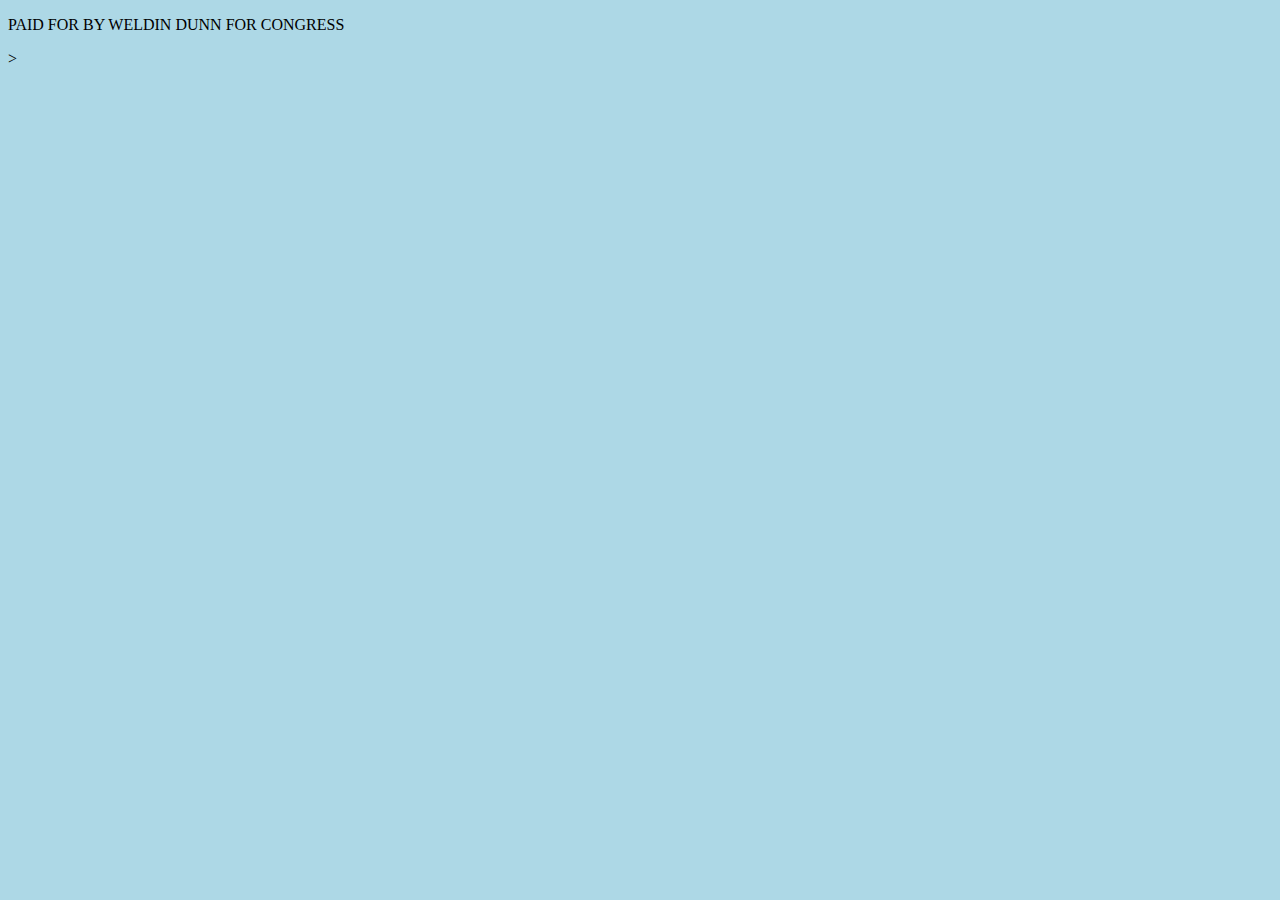
==== about-district.html @ 65397563 "Figured out navigation bar" ====
<!DOCTYPE html>
<html>
    <head>
        <link rel="stylesheet" href="home.css">
        <title>Dunn for TX-07</title>
    </head>
    <body>
        <div class="page">
            <div class="navigationBar">

            </div>
            <div class="pageContent">
                
            </div>
            <div class="pageFooter">
                <p>PAID FOR BY WELDIN DUNN FOR CONGRESS</p>
            </div>
        </div>>
    </body>
</html>
---- home.css ----
body {
    width: 100%;
    background-color: lightblue;
}

.navigationBar {
    width: 100%;
    top: 0;
    margin: auto;
    display: inline;
    font-family:'Gill Sans', 'Gill Sans MT', Calibri, 'Trebuchet MS', sans-serif
}

ul {
    text-align: right;
    list-style-type: none;
    background-color: white;
}

li {
    display: inline;
}

a {
    text-decoration: none;
    color: black;
    font-size: 20px;
    padding: 8px;
}
a:hover {color: blueviolet;}

/*Dropdown buttons*/
.dropbtn {
    background-color: white;
    color: black;
    padding: 8px;
    font-size: 20px;
    border: none;
}

.dropdown {
    position: relative;
    display: inline-block;
}

/* Dropdown Content (Hidden by Default) */
.dropdown-content {
    display: none;
    position: absolute;
    background-color: #f1f1f1;
    min-width: 200px;
    box-shadow: 0px 8px 16px 0px rgba(0,0,0,0.2);
    z-index: 1;
}
  
/* Links inside the dropdown */
.dropdown-content a {
    color: blueviolet;
    padding: 12px 16px;
    text-decoration: none;
    display: block;
}
  
/* Change color of dropdown links on hover */
.dropdown-content a:hover {background-color: #ddd;}
  
/* Show the dropdown menu on hover */
.dropdown:hover .dropdown-content {display: block;}
  
/* Change the background color of the dropdown button when the dropdown content is shown */
.dropdown:hover .dropbtn {color: blueviolet;}
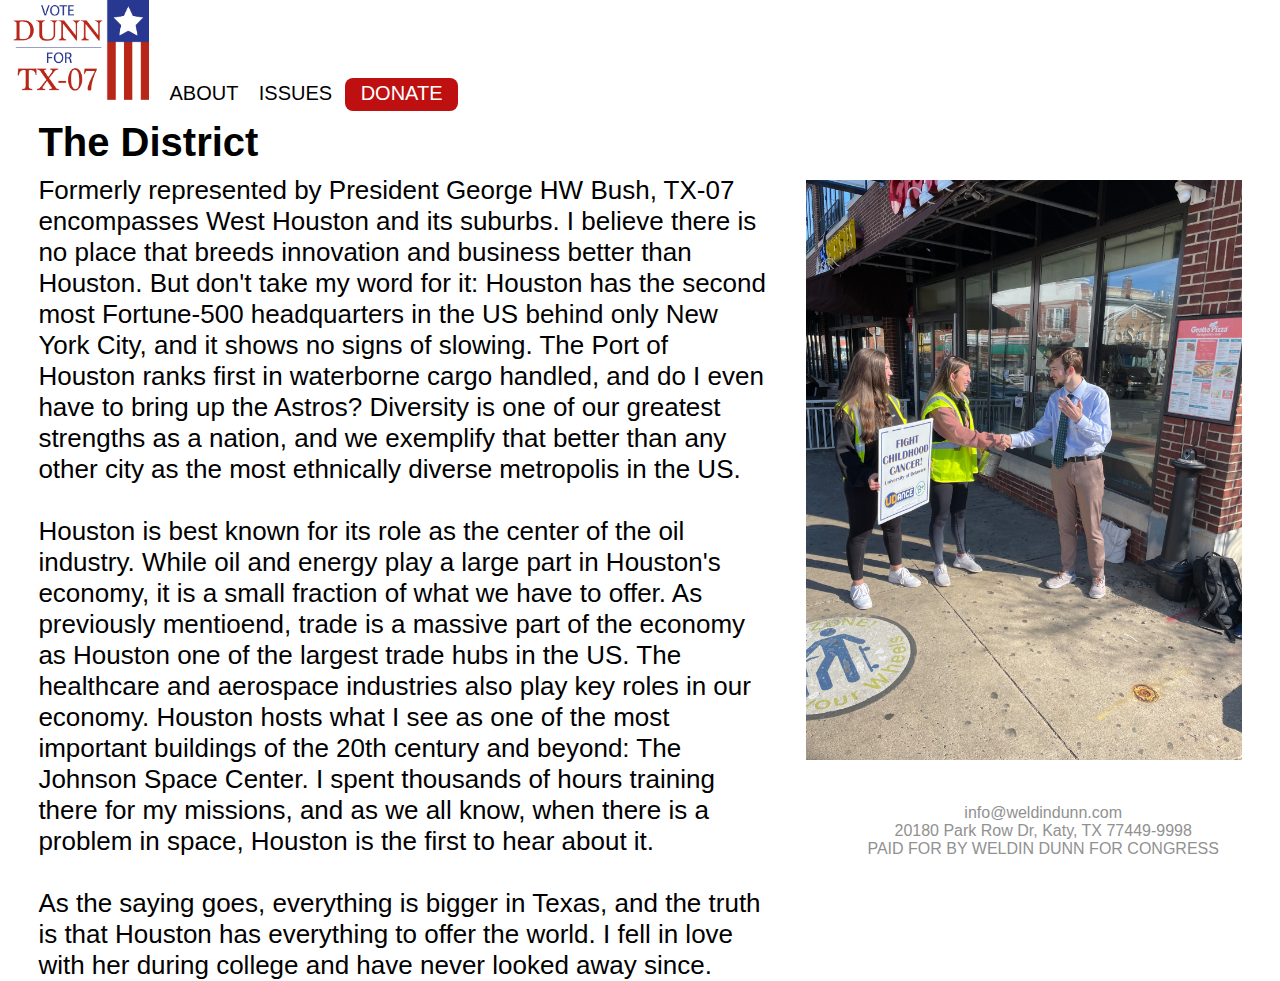
==== commit 31d1459e: "Finished for the night, March 2" ====
--- a/about-district.html
+++ b/about-district.html
@@ -1,20 +1,77 @@
 <!DOCTYPE html>
 <html>
     <head>
-        <link rel="stylesheet" href="home.css">
+        <link rel="stylesheet" href="about.css">
         <title>Dunn for TX-07</title>
     </head>
     <body>
         <div class="page">
             <div class="navigationBar">
+                <ul>
+                    <li><a href="home.html"><img src="images/logo.png" alt="HOME" width="141" height="100"></a></li>
+                    
+                    <li>
+                        <div class="dropdown">
+                            <button class="dropbtn">ABOUT</button>
+                            <div class="dropdown-content">
+                                <a href="about-weldin.html">ABOUT WELDIN</a>
+                                <a href="about-district.html">THE DISTRICT</a>
+                            </div>
+                        </div>
+                    </li>
 
+                    <li><a href="issues.html">ISSUES</a></li>
+
+                    <li>
+                        <div class="donButton">
+                            <a href="donate.html">DONATE</a>
+                        </div>
+                    </li>
+                </ul>
             </div>
+
+
             <div class="pageContent">
-                
+                <div class="column-left">
+                    <H1>The District</H1>
+                    <p>
+                        Formerly represented by President George HW Bush, TX-07 encompasses
+                        West Houston and its suburbs. I believe there is no place that breeds
+                        innovation and business better than Houston. But don't take my word for it:
+                        Houston has the second most Fortune-500 headquarters in the US behind only 
+                        New York City, and it shows no signs of slowing. The Port of Houston ranks
+                        first in waterborne cargo handled, and do I even have to bring up the Astros?
+                        Diversity is one of our greatest strengths as a nation, and we exemplify that
+                        better than any other city as the most ethnically diverse metropolis in the US.
+                        <br><br>
+                        Houston is best known for its role as the center of the oil industry. While oil and 
+                        energy play a large part in Houston's economy, it is a small fraction of what we have 
+                        to offer. As previously mentioend, trade is a massive part of the economy as Houston one 
+                        of the largest trade hubs in the US. The healthcare and aerospace industries also
+                        play key roles in our economy. Houston hosts what I see as one of the most important
+                        buildings of the 20th century and beyond: The Johnson Space Center. I spent thousands
+                        of hours training there for my missions, and as we all know, when there is a problem 
+                        in space, Houston is the first to hear about it.
+                        <br><br>
+                        As the saying goes, everything is bigger in Texas, and the truth is that Houston has 
+                        everything to offer the world. I fell in love with her during college and have never
+                        looked away since.
+                    </p>
+                </div>
+
+                <div class="column-right">
+                    <!--Add picture(s)!-->
+                    <img style="margin-top: 20px; margin-bottom: 40px;" src="images/Volunteers3.JPG" width=100%, height="auto">
+                </div>
             </div>
+
+
+
             <div class="pageFooter">
+                <p>info@weldindunn.com</p>
+                <p>20180 Park Row Dr, Katy, TX 77449-9998</p>
                 <p>PAID FOR BY WELDIN DUNN FOR CONGRESS</p>
             </div>
-        </div>>
+        </div>
     </body>
-</html>+</html>
--- a/about.css
+++ b/about.css
@@ -0,0 +1,178 @@
+html, body, div, span, applet, object, iframe, h1, h2, h3, h4, h5, h6, p, blockquote, pre, a, abbr, acronym, address, big, cite, code, del, dfn, em, img, ins, kbd, q, s, samp, small, strike, strong, sub, sup, tt, var, b, u, i, center, dl, dt, dd, ol, ul, li, fieldset, form, label, legend, table, caption, tbody, tfoot, thead, tr, th, td, article, aside, canvas, details, embed, figure, figcaption, footer, header, hgroup, menu, nav, output, ruby, section, summary, time, mark, audio, video {
+    margin: 0;
+    padding: 0;
+    border: 0;
+    vertical-align: baseline;
+}
+
+html {
+	font-size: 100%;
+	-webkit-text-size-adjust: 100%;
+	-ms-text-size-adjust: 100%;
+}
+
+body {
+    font-family:'Gill Sans', 'Gill Sans MT', Calibri, 'Trebuchet MS', sans-serif;
+    background-color: #ffff;
+}
+
+.navigationBar {
+    width: 100%;
+    height: 120px;
+    top: 0;
+    display: block!important;
+    float: right;
+
+    list-style-type: none;
+    background-color: #ffff;
+    margin: 0px;
+    padding: 0px;
+}
+
+
+
+.pageContent {
+    background-color: #ffff;
+}
+
+.column-left {
+    float: left;
+    width: 57%;
+    margin-left: 3%;
+    margin-right: 3%;
+    padding: 0;
+}
+
+.column-left p {
+    font-size: 26px;
+}
+
+.column-left h1 {
+    font-size: 40px;
+    margin-bottom: 10px;
+}
+
+.column-right {
+    float: left;
+    width: 34%;
+    margin-right: 3%;
+    margin-top: 40px;
+    padding: 0;
+}
+
+
+
+.pageFooter {
+    width: 100%;
+    text-align: center;
+    font-family:'Gill Sans', 'Gill Sans MT', Calibri, 'Trebuchet MS', sans-serif;
+    padding: 0;
+    background-color: #ffff;
+    color: #919191
+}
+
+li {
+    display: inline;
+    position: relative;
+}
+
+a {
+    text-decoration: none;
+    color: black;
+    font-size: 20px;
+    padding: 8px;
+}
+a:hover {color: blueviolet;}
+
+
+/*Buttons*/
+.dropbtn {
+    background-color: white;
+    color: black;
+    padding: 8px;
+    font-size: 20px;
+    border: none;
+}
+
+.dropdown {
+    position: relative;
+    display: inline-block;
+}
+
+/* Dropdown Content (Hidden by Default) */
+.dropdown-content {
+    display: none;
+    position: absolute;
+    background-color: #f1f1f1;
+    min-width: 200px;
+    box-shadow: 0px 8px 16px 0px rgba(0,0,0,0.2);
+    z-index: 1;
+}
+  
+/* Links inside the dropdown */
+.dropdown-content a {
+    color: blueviolet;
+    padding: 12px 16px;
+    text-decoration: none;
+    display: block;
+}
+  
+/* Change color of dropdown links on hover */
+.dropdown-content a:hover {background-color: #ddd;}
+  
+/* Show the dropdown menu on hover */
+.dropdown:hover .dropdown-content {display: block;}
+  
+/* Change the background color of the dropdown button when the dropdown content is shown */
+.dropdown:hover .dropbtn {color: blueviolet;}
+
+
+/*DONATE button*/
+.donButton {
+    background-color: rgb(190, 16, 16);
+    border-radius: 8px;
+    padding: 8px;
+    display: inline;
+}
+
+.donButton a {
+    color: #ffff;
+}
+
+.donButton:hover {
+    background-color:rgb(218, 16, 16);
+}
+
+
+/*More About Weldin button*/
+.mButton {
+    background-color: rgb(34, 18, 185);
+    padding: 8px;
+    color: #ffff;
+    display: inline;
+}
+
+.mButton a {
+    color: #ffff;
+}
+
+.mButton:hover {
+    background-color: rgb(31, 18, 139);
+}
+
+/*Join Button in intro*/
+.intro-Button {
+    background-color: rgb(34, 18, 185);
+    padding: 8px;
+    color: #ffff;
+    display: inline-block;
+    border: none;
+}
+
+.intro-Button a {
+    color: #ffff;
+}
+
+.intro-Button:hover {
+    background-color: rgb(34, 18, 185);
+}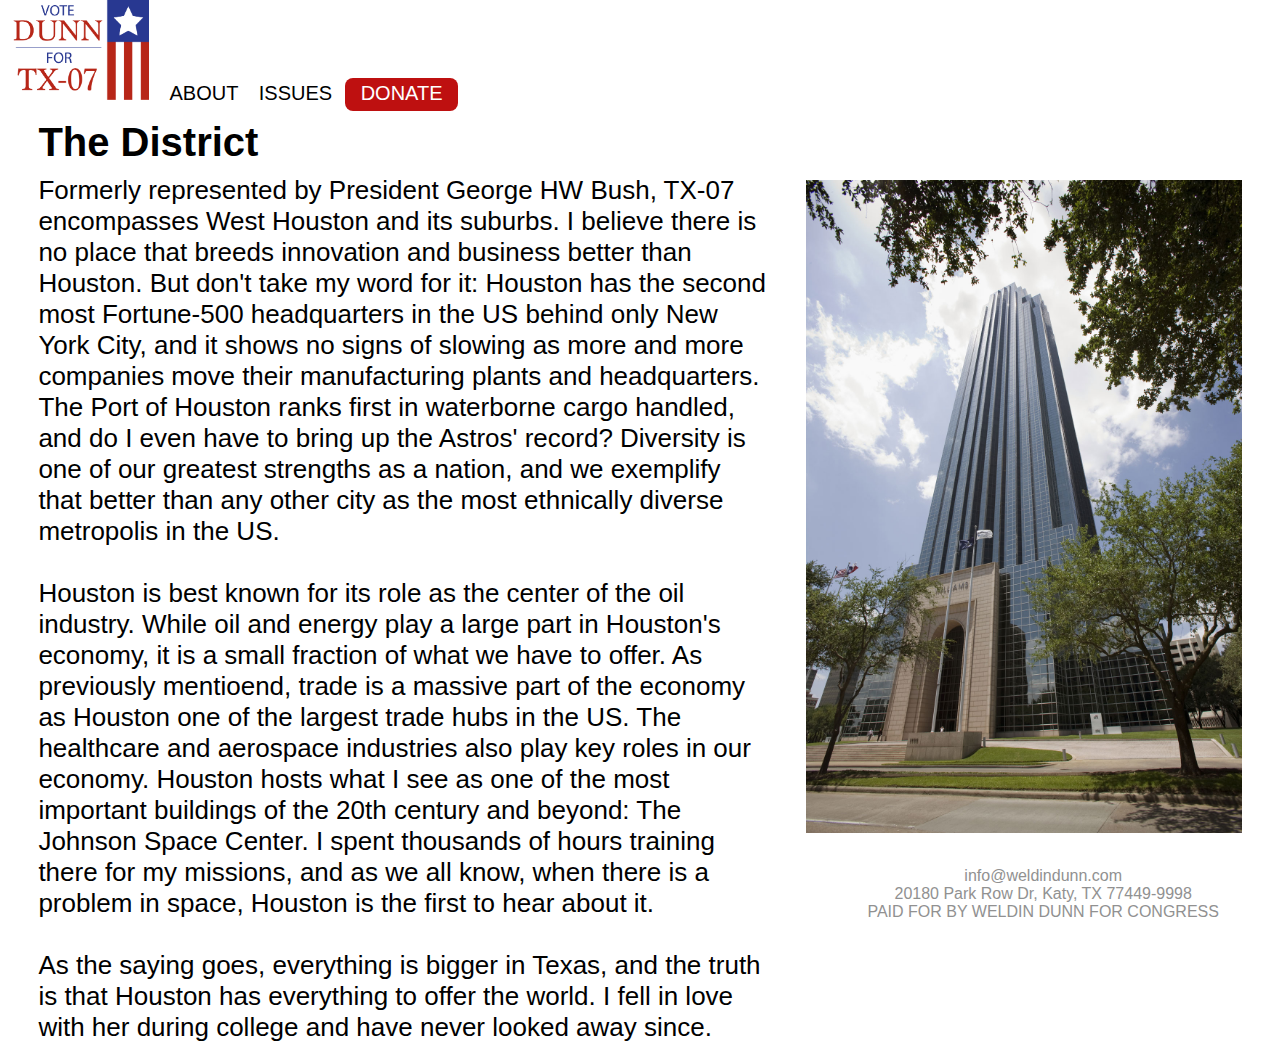
==== commit 9c1cf094: "Finished most texts" ====
--- a/about-district.html
+++ b/about-district.html
@@ -39,8 +39,9 @@
                         West Houston and its suburbs. I believe there is no place that breeds
                         innovation and business better than Houston. But don't take my word for it:
                         Houston has the second most Fortune-500 headquarters in the US behind only 
-                        New York City, and it shows no signs of slowing. The Port of Houston ranks
-                        first in waterborne cargo handled, and do I even have to bring up the Astros?
+                        New York City, and it shows no signs of slowing as more and more companies move their
+                        manufacturing plants and headquarters. The Port of Houston ranks
+                        first in waterborne cargo handled, and do I even have to bring up the Astros' record?
                         Diversity is one of our greatest strengths as a nation, and we exemplify that
                         better than any other city as the most ethnically diverse metropolis in the US.
                         <br><br>
@@ -60,8 +61,7 @@
                 </div>
 
                 <div class="column-right">
-                    <!--Add picture(s)!-->
-                    <img style="margin-top: 20px; margin-bottom: 40px;" src="images/Volunteers3.JPG" width=100%, height="auto">
+                    <img style="margin-top: 20px; margin-bottom: 30px;" src="images/WilliamsTower.jpg" width=100%, height="auto">
                 </div>
             </div>
 
--- a/about.css
+++ b/about.css
@@ -68,7 +68,8 @@
     font-family:'Gill Sans', 'Gill Sans MT', Calibri, 'Trebuchet MS', sans-serif;
     padding: 0;
     background-color: #ffff;
-    color: #919191
+    color: #919191;
+    margin-bottom: 20px;
 }
 
 li {
